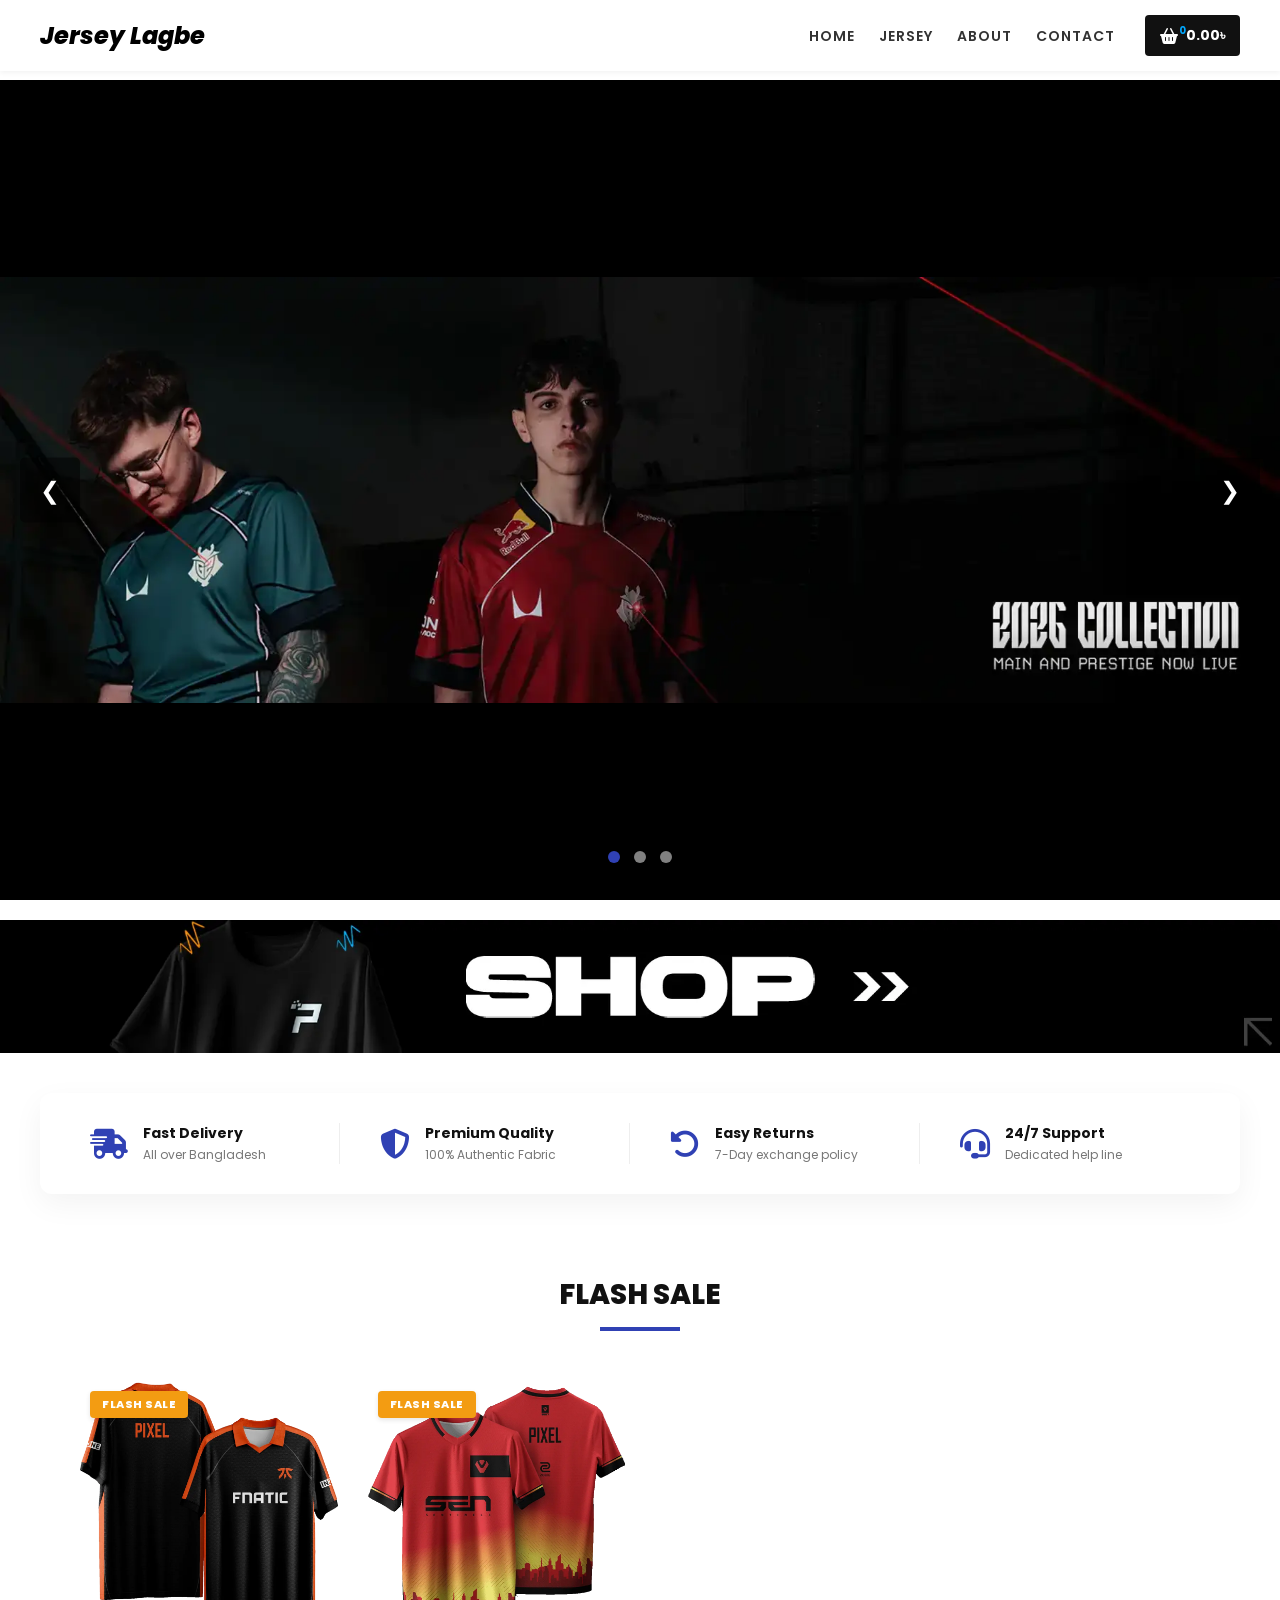
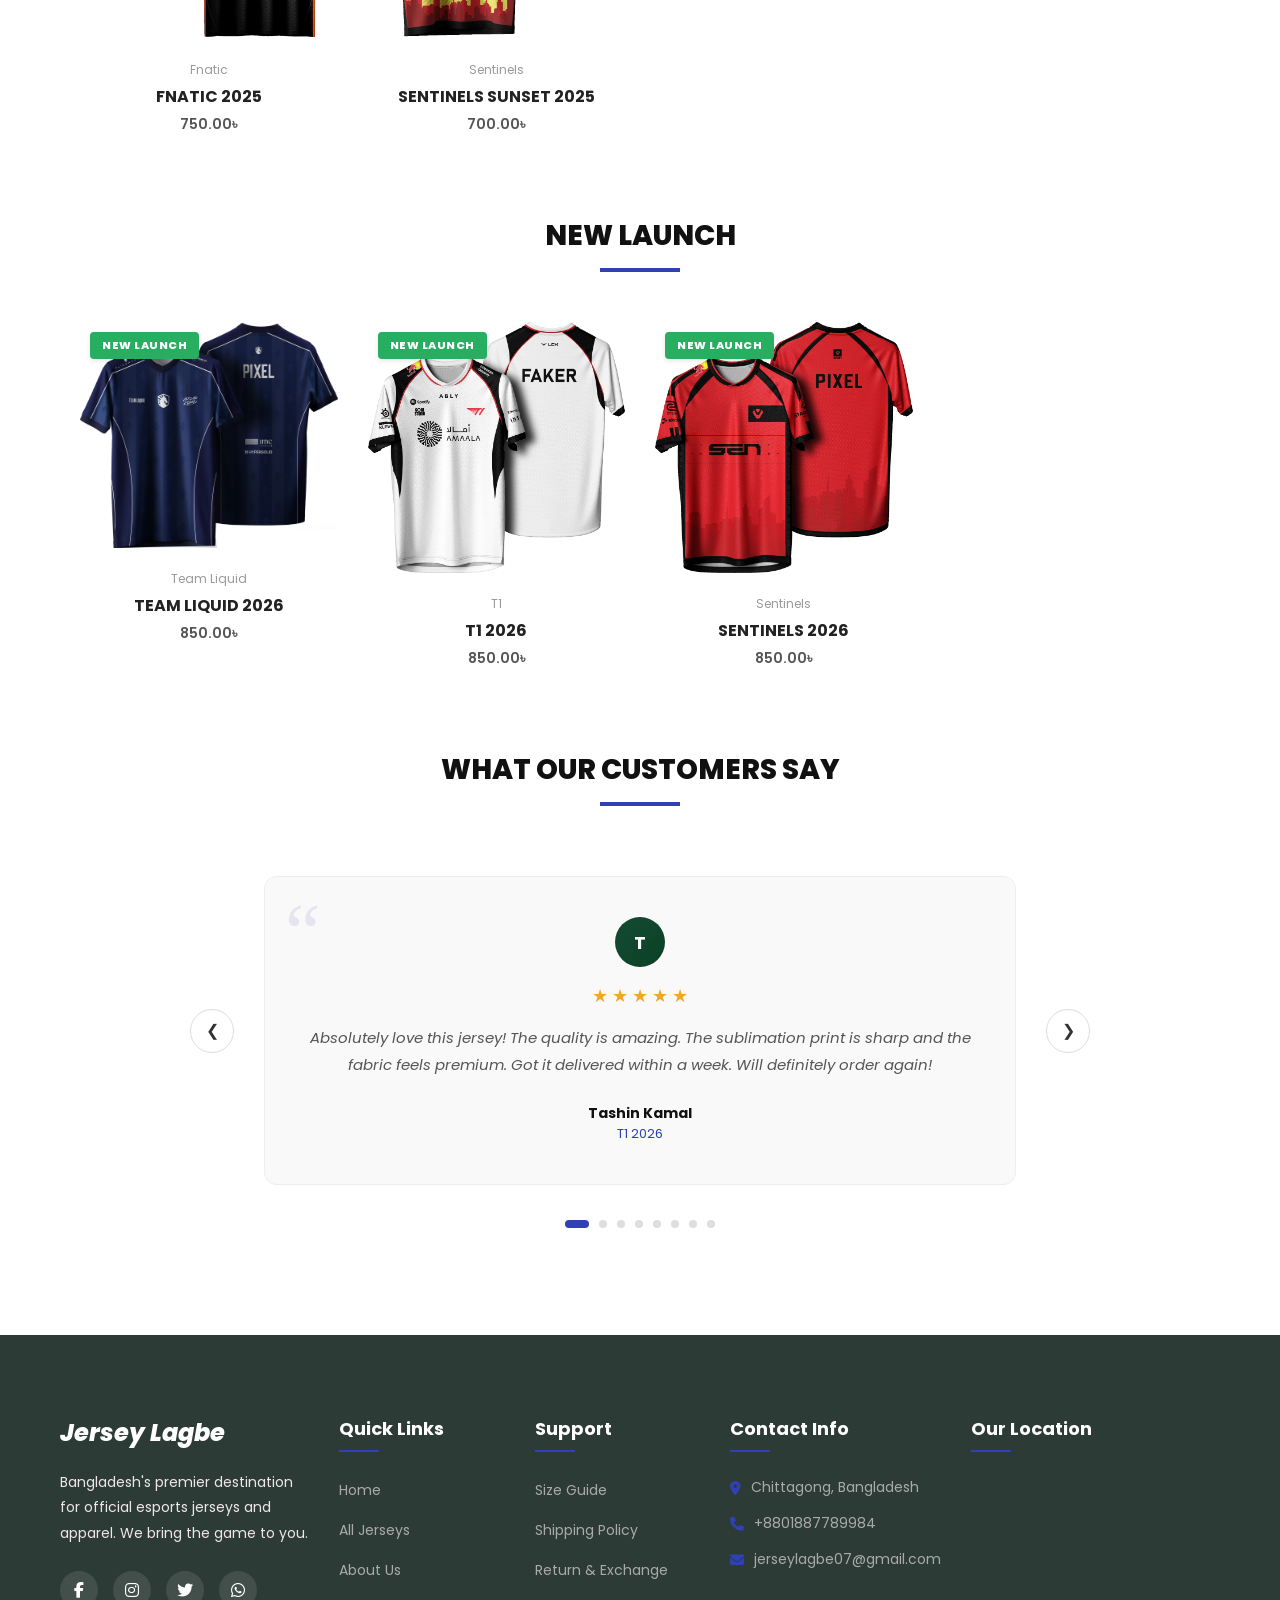
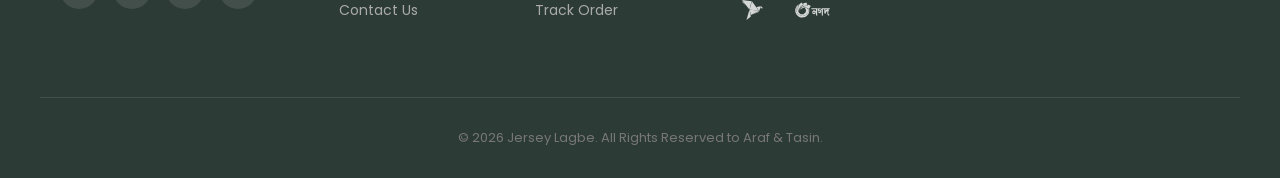
==== index.html @ 939cddd9 "first commit" ====
<!DOCTYPE html>
<html lang="en">

<head>
    <meta charset="UTF-8">
    <meta name="viewport" content="width=device-width, initial-scale=1.0">
    <title>JerseyLagbe</title>
    <link rel="stylesheet" href="style.css">
    <link rel="stylesheet" href="https://cdnjs.cloudflare.com/ajax/libs/font-awesome/6.4.0/css/all.min.css">
</head>

<body>
    <header class="header">
        <a href="#" class="logo" onclick="showSection('home')">Jersey Lagbe</a>

        <div class="right-nav">
            <nav class="navbar">
                <a href="#" onclick="showSection('home')">HOME</a>
                <a href="#" onclick="showSection('jersey')">JERSEY</a>
                <a href="#" onclick="showSection('about')">ABOUT</a>
                <a href="#" onclick="showSection('contact')">CONTACT</a>
            </nav>

            <a href="#" class="cart-btn" onclick="openCart(); return false;">
                <div class="cart-icon">
                    <i class="fa-solid fa-basket-shopping"></i>
                    <span class="cart-count">0</span>
                </div>
                <span class="cart-price">0.00৳</span>
            </a>
        </div>
    </header>

    <!-- Home Section -->
    <section id="home">
        <!-- Carousel Section -->
        <div class="carousel-container">
            <div class="carousel">
                <div class="carousel-inner">
                    <!-- Slide 1 theke 3-->
                    <div class="carousel-item active">
                        <img src="Assets/g2_slide1.webp" alt="New Launch Jersey">
                    </div>
                    <div class="carousel-item">
                        <img src="Assets/prx_slide1.webp" alt="Top Selling Jersey">
                    </div>
                    <div class="carousel-item">
                        <img src="Assets/vit_slide1.webp" alt="Limited Edition Jersey">
                    </div>
                </div>

                <!-- Nav Buttons  r number gulo hocche left right buttoner id-->
                <button class="carousel-btn prev" onclick="moveSlide(-1)">&#10094;</button>
                <button class="carousel-btn next" onclick="moveSlide(1)">&#10095;</button>

                <!-- Carousel er Dots -->
                <div class="carousel-dots">
                    <span class="dot active" onclick="goToSlide(0)"></span>
                    <span class="dot" onclick="goToSlide(1)"></span>
                    <span class="dot" onclick="goToSlide(2)"></span>
                </div>
            </div>
        </div>

        <!-- Hero Banner -->
        <div class="hero-banner">
            <img src="Assets/shop_banner.webp" alt="Shop Banner">
        </div>

        <!-- Features Bar -->
        <div class="features-bar">
            <div class="feature-item">
                <i class="fa-solid fa-truck-fast"></i>
                <div class="feature-text">
                    <h3>Fast Delivery</h3>
                    <p>All over Bangladesh</p>
                </div>
            </div>
            <div class="feature-item">
                <i class="fa-solid fa-shield-halved"></i>
                <div class="feature-text">
                    <h3>Premium Quality</h3>
                    <p>100% Authentic Fabric</p>
                </div>
            </div>
            <div class="feature-item">
                <i class="fa-solid fa-rotate-left"></i>
                <div class="feature-text">
                    <h3>Easy Returns</h3>
                    <p>7-Day exchange policy</p>
                </div>
            </div>
            <div class="feature-item">
                <i class="fa-solid fa-headset"></i>
                <div class="feature-text">
                    <h3>24/7 Support</h3>
                    <p>Dedicated help line</p>
                </div>
            </div>
        </div>

        <!-- Flash Sale Section -->
        <div class="home-section">
            <h2 class="section-title">Flash Sale</h2>
            <div class="product-grid" id="flash-sale-grid">
            </div>
        </div>

        <!-- New Launch Section -->
        <div class="home-section">
            <h2 class="section-title">New Launch</h2>
            <div class="product-grid" id="new-launch-grid">
            </div>
        </div>

        <!-- Reviews Section -->
        <div class="home-section">
            <h2 class="section-title">What Our Customers Say</h2>
            <div class="reviews-container">
                <div class="reviews-carousel-outer">
                    <button class="review-btn review-prev" onclick="moveReview(-1)">&#10094;</button>
                    <div class="reviews-carousel-wrapper">
                        <div class="reviews-track" id="reviews-track">
                            <!-- Cards loaded here by script.js -->
                        </div>
                    </div>
                    <button class="review-btn review-next" onclick="moveReview(1)">&#10095;</button>
                </div>
                <div class="reviews-dots" id="reviews-dots"></div>
            </div>
        </div>

    </section>

    <!-- Products Section (JERSEY) -->
    <section class="shop-section" id="jersey" style="display: none;">
        <!-- Toolbar -->
        <div class="shop-toolbar">
            <p class="results-count">Showing results</p>
            <div class="sort-dropdown">
                <select>
                    <option>Sort by latest</option>
                    <option>Sort by popularity</option>
                    <option>Sort by price</option>
                </select>
            </div>
        </div>

        <!-- Product Grid -->
        <div class="product-grid" id="shop-grid">
            <!-- Filled by script.js -->
        </div>

        <!-- next page  -->
        <div class="pagination">
            <a href="#" class="page-link active">1</a>
            <a href="#" class="page-link">2</a>
            <a href="#" class="page-link">&rarr;</a>
        </div>
    </section>

    <!-- About Section -->
    <section class="info-section" id="about" style="display: none;">
        <div class="info-container">
            <h2 class="section-title">About Jersey Lagbe</h2>
            <p>Welcome to <strong>Jersey Lagbe</strong>, your number one source for all things esports jerseys. We're
                dedicated to giving you the very best of quality esports apparel, with a focus on durability, comfort,
                and authentic designs.</p>
            <p>Founded in 2026, Jersey Lagbe has come a long way from its beginnings in Dhaka. When we first started
                out, our passion for gaming and esports apparel drove us to do tons of research so that Jersey Lagbe can
                offer you the most premium jerseys in Bangladesh.</p>
            <p>We hope you enjoy our products as much as we enjoy offering them to you. If you have any questions or
                comments, please don't hesitate to contact us.</p>

            <div class="team-section">
                <h3 class="team-title">Meet the Creators</h3>
                <div class="team-grid">
                    <div class="team-card">
                        <div class="team-image">
                            <img src="Assets/ARAF.jpeg" alt="Araf">
                        </div>
                        <div class="team-info">
                            <h4>Araf</h4>
                            <p class="role">Founder & Developer</p>
                            <div class="team-social">
                                <a href="#"><i class="fa-brands fa-facebook"></i></a>
                                <a href="#"><i class="fa-brands fa-instagram"></i></a>
                                <a href="#"><i class="fa-brands fa-github"></i></a>
                            </div>
                        </div>
                    </div>
                    <div class="team-card">
                        <div class="team-image">
                            <img src="Assets/TASIN.jpeg" alt="Tasin">
                        </div>
                        <div class="team-info">
                            <h4>Tasin</h4>
                            <p class="role">Co-Founder & Developer</p>
                            <div class="team-social">
                                <a href="#"><i class="fa-brands fa-facebook"></i></a>
                                <a href="#"><i class="fa-brands fa-instagram"></i></a>
                                <a href="#"><i class="fa-brands fa-github"></i></a>
                            </div>
                        </div>
                    </div>
                </div>
            </div>
        </div>
    </section>

    <!-- Contact Section -->
    <section class="info-section" id="contact" style="display: none;">
        <div class="info-container">
            <h2 class="section-title">Contact Us</h2>
            <div class="contact-grid">
                <div class="contact-info">
                    <h3>Get in Touch</h3>
                    <p><i class="fa-solid fa-location-dot"></i> Sagorika Rd, Chattogram</p>
                    <p><i class="fa-solid fa-phone"></i> +8801887789984</p>
                    <p><i class="fa-solid fa-envelope"></i> jerseylagbe07@gmail.com</p>
                    <div class="social-links">
                        <a href="#"><i class="fa-brands fa-facebook"></i></a>
                        <a href="#"><i class="fa-brands fa-instagram"></i></a>
                        <a href="#"><i class="fa-brands fa-whatsapp"></i></a>
                    </div>
                </div>
                <div class="contact-form">
                    <input type="text" placeholder="Your Name">
                    <input type="email" placeholder="Your Email">
                    <textarea placeholder="Your Message"></textarea>
                    <button class="btn-primary">Send Message</button>
                </div>
            </div>
        </div>
    </section>

    <!-- Footer -->
    <footer class="footer">
        <div class="footer-container">
            <div class="footer-col">
                <a href="#" class="logo footer-logo">Jersey Lagbe</a>
                <p class="footer-desc">Bangladesh's premier destination for official esports jerseys and apparel. We
                    bring the game to you.</p>
                <div class="footer-social">
                    <a href="#"><i class="fa-brands fa-facebook-f"></i></a>
                    <a href="#"><i class="fa-brands fa-instagram"></i></a>
                    <a href="#"><i class="fa-brands fa-twitter"></i></a>
                    <a href="#"><i class="fa-brands fa-whatsapp"></i></a>
                </div>
            </div>

            <div class="footer-col">
                <h4>Quick Links</h4>
                <ul>
                    <li><a href="#" onclick="showSection('home')">Home</a></li>
                    <li><a href="#" onclick="showSection('jersey')">All Jerseys</a></li>
                    <li><a href="#" onclick="showSection('about')">About Us</a></li>
                    <li><a href="#" onclick="showSection('contact')">Contact Us</a></li>
                </ul>
            </div>

            <div class="footer-col">
                <h4>Support</h4>
                <ul>
                    <li><a href="#">Size Guide</a></li>
                    <li><a href="#">Shipping Policy</a></li>
                    <li><a href="#">Return & Exchange</a></li>
                    <li><a href="#">Track Order</a></li>
                </ul>
            </div>

            <div class="footer-col">
                <h4>Contact Info</h4>
                <div class="footer-contact">
                    <p><i class="fa-solid fa-location-dot"></i> Chittagong, Bangladesh</p>
                    <p><i class="fa-solid fa-phone"></i> +8801887789984</p>
                    <p><i class="fa-solid fa-envelope"></i> jerseylagbe07@gmail.com</p>
                </div>
                <div class="payment-methods">
                    <img src="Assets/bkash logo.svg" alt="bKash">
                    <img src="Assets/Nagad logo.svg" alt="Nagad">
                </div>
            </div>

            <div class="footer-col">
                <h4>Our Location</h4>
                <div class="footer-map">
                    <iframe 
                        src="https://www.google.com/maps/embed?pb=!1m18!1m12!1m3!1d3689.7618956461973!2d91.7735397!3d22.3437293!2m3!1f0!2f0!3f0!3m2!1i1024!2i768!4f13.1!3m3!1m2!1s0x30acd9001b6a1251%3A0xe5a3c054c602058e!2sSagorika%20Rd%2C%20Chattogram!5e0!3m2!1sen!2sbd!4v1715155000000!5m2!1sen!2sbd" 
                        width="100%" height="150" style="border:0; border-radius: 8px;" allowfullscreen="" loading="lazy" referrerpolicy="no-referrer-when-downgrade">
                    </iframe>
                </div>
            </div>
        </div>

        <div class="footer-bottom">
            <p>&copy; 2026 Jersey Lagbe. All Rights Reserved to Araf & Tasin.</p>
        </div>
    </footer>

    <!-- Cart Overlay (dark background behind drawer) -->
    <div class="cart-overlay" id="cart-overlay" onclick="closeCart()"></div>

    <!-- Cart Drawer (slides in from right) -->
    <div class="cart-drawer" id="cart-drawer">

        <!-- Drawer Header -->
        <div class="cart-drawer-header">
            <h3> My Cart</h3>
            <button class="cart-close-btn" onclick="closeCart()">&#10005;</button>
        </div>

        <!-- Empty cart message -->
        <p class="cart-empty-msg" id="cart-empty-msg">Your cart is empty.</p>

        <!-- List of cart items (filled by cart.js) -->
        <div class="cart-items" id="cart-items"></div>

        <!-- Coupon Code Field -->
        <div class="cart-coupon">
            <div class="coupon-row">
                <input type="text" id="coupon-input" placeholder="Enter coupon code">
                <button onclick="applyCoupon()">Apply</button>
            </div>
            <p class="coupon-msg" id="coupon-msg"></p>
        </div>

        <!-- Order Summary -->
        <div class="cart-summary">
            <div class="summary-row">
                <span>Subtotal</span>
                <span id="cart-subtotal">0৳</span>
            </div>
            <div class="summary-row discount-row" id="cart-discount-row" style="display:none;">
                <span>Discount</span>
                <span id="cart-discount-amount" style="color:#27ae60;">−0৳</span>
            </div>
            <div class="summary-row">
                <span>Delivery Charge</span>
                <span id="cart-delivery">0৳</span>
            </div>
            <div class="summary-row total-row">
                <span>Total</span>
                <span id="cart-total">0৳</span>
            </div>
        </div>

        <!-- Checkout Button -->
        <button class="cart-checkout-btn">Proceed to Checkout</button>

    </div>

    <!-- js links -->
    <script src="cart.js"></script>
    <script src="script.js"></script>
</body>

</html>
---- style.css ----
@import url('https://fonts.googleapis.com/css2?family=Poppins:ital,wght@0,100;0,200;0,300;0,400;0,500;0,600;0,700;0,800;0,900;1,100;1,200;1,300;1,400;1,500;1,600;1,700;1,800;1,900&display=swap');

* {
    margin: 0;
    padding: 0;
    box-sizing: border-box;
    font-family: 'Poppins', sans-serif;
}

.header {
    position: fixed;
    top: 0;
    left: 0;
    right: 0;
    display: flex;
    justify-content: space-between;
    align-items: center;
    padding: 15px 40px;
    background-color: #ffffff;
    box-shadow: 0 2px 5px rgba(0, 0, 0, 0.05);
}

.logo {
    font-size: 24px;
    font-weight: 800;
    color: #000;
    text-decoration: none;
    font-style: italic;
}

.right-nav {
    display: flex;
    align-items: center;
    gap: 30px;
}

.navbar a {
    color: #333;
    text-decoration: none;
    font-size: 14px;
    font-weight: 600;
    margin-right: 20px;
    letter-spacing: 1px;
}

.navbar a:last-child {
    margin-right: 0;
}

.navbar a:hover {
    color: #3041b4;
}

.cart-btn {
    display: flex;
    align-items: center;
    background-color: #111;
    color: #fff;
    text-decoration: none;
    padding: 10px 15px;
    border-radius: 4px;
    gap: 8px;
}

.cart-icon {
    position: relative;
    display: flex;
    align-items: center;
}

.cart-count {
    position: absolute;
    top: -5px;
    right: -8px;
    color: #00a8ff;
    font-size: 10px;
    font-weight: bold;
}

.cart-price {
    font-size: 14px;
    font-weight: bold;
}

/* Hero Banner Style */
.hero-banner {
    width: 100%;
    margin-bottom: 20px;
    margin-top: 20px;
}

.hero-banner img {
    width: 100%;
    height: auto;
    display: block;
}

/* ==========================
   FEATURES BAR
   ========================== */
.features-bar {
    max-width: 1200px;
    margin: 40px auto;
    display: grid;
    grid-template-columns: repeat(4, 1fr);
    gap: 20px;
    padding: 30px;
    background-color: #fff;
    box-shadow: 0 10px 30px rgba(0, 0, 0, 0.05);
    border-radius: 12px;
}

.feature-item {
    display: flex;
    align-items: center;
    gap: 15px;
    padding: 0 20px;
    border-right: 1px solid #eee;
}

.feature-item:last-child {
    border-right: none;
}

.feature-item i {
    font-size: 30px;
    color: #3041b4;
}

.feature-text h3 {
    font-size: 14px;
    font-weight: 700;
    color: #111;
    margin-bottom: 2px;
}

.feature-text p {
    font-size: 12px;
    color: #777;
}

/* CAROUSEL STYLE */
.carousel-container {
    margin-top: 80px;
    /* Space for fixed header */
    width: 100%;
    max-width: none;
    /* Full width */
    position: relative;
    overflow: hidden;
}

.carousel {
    position: relative;
    width: 100%;
}

.carousel-inner {
    display: flex;
    transition: transform 0.5s ease-in-out;
}

.carousel-item {
    min-width: 100%;
    box-sizing: border-box;
}

.carousel-item img {
    width: 100%;
    height: calc(100vh - 80px);
    /* Full screen height minus header */
    object-fit: contain;
    /* Ensure the WHOLE picture shows */
    background-color: #000;
    /* Fill sides if image is different ratio */
    display: block;
}

.carousel-btn {
    position: absolute;
    top: 50%;
    transform: translateY(-50%);
    background-color: rgba(0, 0, 0, 0.5);
    color: white;
    border: none;
    padding: 15px 20px;
    cursor: pointer;
    font-size: 24px;
    border-radius: 5px;
    transition: background-color 0.3s;
}

.carousel-btn:hover {
    background-color: #3041b4;
}

.carousel-btn.prev {
    left: 20px;
}

.carousel-btn.next {
    right: 20px;
}

.carousel-dots {
    position: absolute;
    bottom: 30px;
    left: 0;
    right: 0;
    text-align: center;
    z-index: 5;
}

.dot {
    cursor: pointer;
    height: 12px;
    width: 12px;
    margin: 0 5px;
    background-color: rgba(255, 255, 255, 0.5);
    border-radius: 50%;
    display: inline-block;
    transition: background-color 0.3s ease;
}

.dot.active,
.dot:hover {
    background-color: #3041b4;
}

/* ==========================
   PRODUCTS SECTION STYLES
   ========================== */
.shop-section {
    max-width: 1200px;
    margin: 50px auto;
    padding: 0 20px;
}

/* Toolbar */
.shop-toolbar {
    display: flex;
    justify-content: space-between;
    align-items: center;
    margin-bottom: 30px;
    color: #777;
    font-size: 14px;
}

.sort-dropdown select {
    border: none;
    background: transparent;
    color: #777;
    font-size: 14px;
    cursor: pointer;
    outline: none;
}

/* Product Grid */
.product-grid {
    display: grid;
    grid-template-columns: repeat(4, 1fr);
    gap: 30px;
}

/* Remove link styling from product card wrapper */
.product-link {
    text-decoration: none;
    color: inherit;
    display: block;
}

.product-card {
    position: relative;
    /* Needed for absolute badges */
    text-align: center;
    cursor: pointer;
    transition: transform 0.3s ease;
}

/* Badge Style */
.product-badge {
    position: absolute;
    top: 10px;
    left: 10px;
    padding: 5px 12px;
    font-size: 11px;
    font-weight: 800;
    color: #fff;
    text-transform: uppercase;
    border-radius: 4px;
    z-index: 2;
    letter-spacing: 0.5px;
    box-shadow: 0 2px 5px rgba(0, 0, 0, 0.1);
}

.badge-new-launch {
    background-color: #27ae60;
}

.badge-flash-sale {
    background-color: #f39c12;
}

.badge-hot {
    background-color: #e74c3c;
}

.badge-sold {
    background-color: #7f8c8d;
}

.product-card:hover {
    transform: translateY(-5px);
}

.product-image img {
    width: 100%;
    height: auto;
    background-color: transparent;
    margin-bottom: 15px;
}

.product-info .category {
    display: block;
    font-size: 12px;
    color: #999;
    margin-bottom: 5px;
}

.product-info .product-title {
    font-size: 16px;
    font-weight: 700;
    color: #222;
    margin-bottom: 5px;
    text-transform: uppercase;
}

.product-info .price {
    font-size: 14px;
    font-weight: 600;
    color: #555;
}

/* Pagination */
.pagination {
    display: flex;
    justify-content: flex-start;
    margin-top: 50px;
    gap: 5px;
}

.page-link {
    display: inline-flex;
    justify-content: center;
    align-items: center;
    width: 40px;
    height: 40px;
    border: 1px solid #ccc;
    color: #333;
    text-decoration: none;
    font-size: 14px;
    transition: all 0.3s ease;
}

.page-link:hover {
    background-color: #f1f2f6;
}

.page-link.active {
    background-color: #777;
    color: white;
    border-color: #777;
}


/* ==========================
   INFO SECTIONS (About & Contact)
   ========================== */
.info-section {
    margin-top: 100px;
    padding: 80px 20px;
    background-color: #fff;
}

.info-container {
    max-width: 1000px;
    margin: 0 auto;
}

.info-container p {
    margin-bottom: 25px;
    line-height: 1.8;
    color: #444;
    font-size: 16px;
}

/* Team Section Styles */
.team-section {
    margin-top: 60px;
    text-align: center;
}

.team-title {
    font-size: 24px;
    font-weight: 700;
    margin-bottom: 40px;
    color: #111;
    position: relative;
    display: inline-block;
}

.team-title::after {
    content: '';
    position: absolute;
    bottom: -10px;
    left: 50%;
    transform: translateX(-50%);
    width: 50px;
    height: 3px;
    background: #3041b4;
}

.team-grid {
    display: grid;
    grid-template-columns: repeat(auto-fit, minmax(280px, 1fr));
    gap: 40px;
    margin-top: 20px;
}

.team-card {
    background: #fff;
    border-radius: 15px;
    padding: 30px;
    box-shadow: 0 10px 30px rgba(0, 0, 0, 0.05);
    transition: all 0.3s ease;
    border: 1px solid #f0f0f0;
}

.team-card:hover {
    transform: translateY(-10px);
    box-shadow: 0 20px 40px rgba(48, 65, 180, 0.1);
    border-color: #3041b4;
}

.team-image {
    width: 150px;
    height: 150px;
    margin: 0 auto 20px;
    border-radius: 50%;
    overflow: hidden;
    border: 5px solid #f9f9f9;
    transition: all 0.3s ease;
}

.team-card:hover .team-image {
    border-color: #3041b4;
}

.team-image img {
    width: 100%;
    height: 100%;
    object-fit: cover;
}

.team-info h4 {
    font-size: 20px;
    font-weight: 700;
    color: #111;
    margin-bottom: 5px;
}

.team-info .role {
    font-size: 14px;
    color: #3041b4;
    font-weight: 600;
    margin-bottom: 20px;
}

.team-social {
    display: flex;
    justify-content: center;
    gap: 15px;
}

.team-social a {
    width: 36px;
    height: 36px;
    background: #f5f5f5;
    color: #333;
    display: flex;
    align-items: center;
    justify-content: center;
    border-radius: 50%;
    text-decoration: none;
    transition: all 0.3s;
    font-size: 16px;
}

.team-social a:hover {
    background: #3041b4;
    color: #fff;
    transform: scale(1.1);
}

/* Contact Grid */
.contact-grid {
    display: grid;
    grid-template-columns: 1fr 1fr;
    gap: 60px;
    margin-top: 40px;
}

.contact-info h3 {
    margin-bottom: 25px;
    font-size: 22px;
    font-weight: 700;
}

.contact-info p {
    display: flex;
    align-items: center;
    gap: 12px;
    margin-bottom: 20px;
    color: #555;
}

.contact-info i {
    color: #3041b4;
    font-size: 18px;
}

.social-links {
    margin-top: 30px;
    display: flex;
    gap: 15px;
}

.social-links a {
    width: 44px;
    height: 44px;
    background: #111;
    color: #fff;
    display: flex;
    align-items: center;
    justify-content: center;
    border-radius: 50%;
    text-decoration: none;
    transition: all 0.3s;
}

.social-links a:hover {
    background: #3041b4;
    transform: translateY(-3px);
}

.contact-form input,
.contact-form textarea {
    width: 100%;
    padding: 15px;
    margin-bottom: 20px;
    border: 1px solid #eee;
    background-color: #f9f9f9;
    border-radius: 6px;
    font-family: inherit;
    font-size: 14px;
    outline: none;
    transition: border-color 0.3s;
}

.contact-form input:focus,
.contact-form textarea:focus {
    border-color: #3041b4;
}

.contact-form textarea {
    height: 150px;
    resize: vertical;
}

.btn-primary {
    background: #111;
    color: #fff;
    padding: 15px 35px;
    border: none;
    border-radius: 6px;
    cursor: pointer;
    font-weight: 700;
    text-transform: uppercase;
    letter-spacing: 1px;
    transition: all 0.3s;
}

.btn-primary:hover {
    background: #3041b4;
    box-shadow: 0 5px 15px rgba(48, 65, 180, 0.3);
}

/* Home Page Specific Sections */
.home-section {
    max-width: 1200px;
    margin: 80px auto;
    padding: 0 40px;
}

.section-title {
    font-size: 28px;
    font-weight: 800;
    color: #111;
    text-transform: uppercase;
    margin-bottom: 50px;
    position: relative;
    padding-bottom: 15px;
    text-align: center;
    /* Center the text */
}

.section-title::after {
    content: '';
    position: absolute;
    bottom: 0;
    left: 50%;
    transform: translateX(-50%);
    /* Center the line */
    width: 80px;
    height: 4px;
    background-color: #3041b4;
}


/* ==========================
   REVIEWS SECTION (Home Page)
   ========================== */
.reviews-container {
    padding: 20px 0;
}

.reviews-carousel-outer {
    display: flex;
    align-items: center;
    justify-content: center;
    gap: 30px;
    max-width: 900px;
    margin: 0 auto;
}

.review-btn {
    flex-shrink: 0;
    width: 44px;
    height: 44px;
    border-radius: 50%;
    border: 1px solid #ddd;
    background: #fff;
    color: #333;
    font-size: 16px;
    cursor: pointer;
    transition: all 0.3s;
    display: flex;
    align-items: center;
    justify-content: center;
}

.review-btn:hover {
    background: #3041b4;
    color: #fff;
    border-color: #3041b4;
}

.reviews-carousel-wrapper {
    flex: 1;
    overflow: hidden;
    border-radius: 12px;
}

.reviews-track {
    display: flex;
    transition: transform 0.5s ease-in-out;
}

.review-card {
    min-width: 100%;
    box-sizing: border-box;
    background: #f9f9f9;
    border: 1px solid #eee;
    border-radius: 12px;
    padding: 40px;
    text-align: center;
    position: relative;
}

.review-card::before {
    content: '\201C';
    font-size: 80px;
    color: rgba(45, 61, 164, 0.1);
    font-family: Georgia, serif;
    position: absolute;
    top: 10px;
    left: 20px;
}

.review-avatar {
    width: 50px;
    height: 50px;
    border-radius: 50%;
    background: linear-gradient(133deg, #144a33, #0a4225);
    color: #fff;
    font-size: 18px;
    font-weight: 700;
    display: flex;
    align-items: center;
    justify-content: center;
    margin: 0 auto 15px;
}

.review-stars {
    margin-bottom: 15px;
}

.star {
    font-size: 18px;
    color: #ddd;
    margin: 0 2px;
}

.star.filled {
    color: #f5a623;
}

.review-comment {
    font-size: 15px;
    color: #555;
    line-height: 1.8;
    font-style: italic;
    margin-bottom: 25px;
}

.reviewer-name {
    font-size: 14px;
    font-weight: 700;
    color: #111;
}

.review-product {
    font-size: 13px;
    color: #3041b4;
}

.reviews-dots {
    text-align: center;
    margin-top: 25px;
}

.review-dot {
    display: inline-block;
    width: 8px;
    height: 8px;
    border-radius: 50%;
    background-color: #ddd;
    margin: 0 5px;
    cursor: pointer;
    transition: all 0.3s;
}

.review-dot.active {
    background-color: #3041b4;
    width: 24px;
    border-radius: 4px;
}





/* ==========================
   CART OVERLAY (Dark Background)
   ========================== */
.cart-overlay {
    position: fixed;
    top: 0;
    left: 0;
    width: 100%;
    height: 100%;
    background: rgba(0, 0, 0, 0.6);
    z-index: 999;
    opacity: 0;
    visibility: hidden;
    transition: all 0.3s ease;
}

.cart-overlay.show {
    opacity: 1;
    visibility: visible;
}


/* ==========================
   CART DRAWER (Slides from right)
   ========================== */
.cart-drawer {
    position: fixed;
    top: 0;
    right: -450px;
    /* hidden off-screen to the right */
    width: 400px;
    height: 100%;
    background: #fff;
    z-index: 1000;
    box-shadow: -5px 0 15px rgba(0, 0, 0, 0.1);
    transition: right 0.3s ease;
    display: flex;
    flex-direction: column;
    /* stack header, items, footer vertically */
}

.cart-drawer.open {
    right: 0;
    /* slide in */
}

/* Header inside drawer */
.cart-drawer-header {
    display: flex;
    justify-content: space-between;
    align-items: center;
    padding: 20px 25px;
    border-bottom: 1px solid #eee;
}

.cart-drawer-header h3 {
    margin: 0;
    font-size: 20px;
    color: #111;
}

.cart-close-btn {
    background: none;
    border: none;
    font-size: 24px;
    cursor: pointer;
    color: #888;
    transition: color 0.2s;
}

.cart-close-btn:hover {
    color: #111;
}

/* Empty message */
.cart-empty-msg {
    text-align: center;
    padding: 40px 20px;
    color: #888;
    font-style: italic;
    display: none;
}


/* ==========================
   CART ITEMS LIST
   ========================== */
.cart-items {
    flex: 1;
    /* takes up middle space */
    overflow-y: auto;
    /* scroll if too many items */
    padding: 20px 25px;
}

.cart-item {
    display: flex;
    align-items: center;
    margin-bottom: 25px;
    padding-bottom: 25px;
    border-bottom: 1px solid #f5f5f5;
}

.cart-item-img {
    width: 65px;
    height: 65px;
    object-fit: cover;
    border-radius: 6px;
    border: 1px solid #eee;
}

.cart-item-details {
    flex: 1;
    margin-left: 15px;
}

.cart-item-name {
    font-weight: 700;
    font-size: 14px;
    color: #111;
    margin-bottom: 4px;
}

.cart-item-meta {
    font-size: 12px;
    color: #888;
    margin-bottom: 6px;
}

.cart-item-price {
    font-size: 14px;
    font-weight: 600;
    color: #3041b4;
}

/* Right side (Quantity & Remove) */
.cart-item-right {
    display: flex;
    flex-direction: column;
    align-items: flex-end;
    gap: 15px;
}

.cart-qty-box {
    display: flex;
    align-items: center;
    border: 1px solid #ddd;
    border-radius: 4px;
    overflow: hidden;
}

.cart-qty-box button {
    width: 25px;
    height: 25px;
    background: #f9f9f9;
    border: none;
    cursor: pointer;
    font-size: 14px;
}

.cart-qty-box button:hover {
    background: #eee;
}

.cart-qty-box span {
    width: 25px;
    text-align: center;
    font-size: 13px;
    font-weight: 600;
    border-left: 1px solid #ddd;
    border-right: 1px solid #ddd;
    line-height: 25px;
}

.cart-remove-btn {
    background: none;
    border: none;
    color: #bbb;
    font-size: 16px;
    cursor: pointer;
    transition: color 0.2s;
}

.cart-remove-btn:hover {
    color: #e74c3c;
}

/* ==========================
   FOOTER STYLE
   ========================== */
.footer {
    background-color: #2d3b37;
    color: #fff;
    padding: 80px 0 30px;
    margin-top: 50px;
}

.footer-container {
    max-width: 1200px;
    margin: 0 auto;
    display: grid;
    grid-template-columns: 1.5fr 1fr 1fr 1.2fr 1.5fr;
    gap: 30px;
    padding: 0 20px;
}

.footer-logo {
    color: #fff;
    margin-bottom: 20px;
    display: inline-block;
}

.footer-desc {
    color: #efe7e7;
    font-size: 14px;
    line-height: 1.8;
    margin-bottom: 25px;
}

.footer-social {
    display: flex;
    gap: 15px;
}

.footer-social a {
    width: 38px;
    height: 38px;
    background: rgba(255, 255, 255, 0.1);
    color: #fff;
    display: flex;
    align-items: center;
    justify-content: center;
    border-radius: 50%;
    text-decoration: none;
    transition: all 0.3s;
}

.footer-social a:hover {
    background: #3041b4;
    transform: translateY(-3px);
}

.footer-col h4 {
    font-size: 18px;
    font-weight: 700;
    margin-bottom: 25px;
    position: relative;
    padding-bottom: 10px;
}

.footer-col h4::after {
    content: '';
    position: absolute;
    bottom: 0;
    left: 0;
    width: 40px;
    height: 2px;
    background: #3041b4;
}

.footer-col ul {
    list-style: none;
}

.footer-col ul li {
    margin-bottom: 15px;
}

.footer-col ul li a {
    color: #aaa;
    text-decoration: none;
    font-size: 14px;
    transition: color 0.3s;
}

.footer-col ul li a:hover {
    color: #fff;
    padding-left: 5px;
}

.footer-contact p {
    color: #aaa;
    font-size: 14px;
    margin-bottom: 15px;
    display: flex;
    align-items: center;
    gap: 10px;
}

.footer-contact i {
    color: #3041b4;
}

.payment-methods {
    margin-top: 25px;
    display: flex;
    gap: 15px;
    align-items: center;
}

.payment-methods img {
    height: 30px;
    filter: brightness(0) invert(1);
    opacity: 0.8;
}

.footer-bottom {
    max-width: 1200px;
    margin: 60px auto 0;
    padding: 30px 20px 0;
    border-top: 1px solid rgba(255, 255, 255, 0.1);
    text-align: center;
}

.footer-bottom p {
    color: #777;
    font-size: 13px;
}


/* ==========================
   CART FOOTER (Coupon + Totals)
   ========================== */
.cart-coupon {
    padding: 15px 25px;
    background: #f9f9f9;
    border-top: 1px solid #eee;
}

.coupon-row {
    display: flex;
    gap: 10px;
}

.coupon-row input {
    flex: 1;
    padding: 8px 12px;
    border: 1px solid #ccc;
    border-radius: 4px;
    font-family: inherit;
    font-size: 13px;
    outline: none;
}

.coupon-row input:focus {
    border-color: #3041b4;
}

.coupon-row button {
    padding: 8px 15px;
    background: #444;
    color: #fff;
    border: none;
    border-radius: 4px;
    cursor: pointer;
    font-weight: 600;
    transition: background 0.2s;
}

.coupon-row button:hover {
    background: #222;
}

.coupon-msg {
    margin-top: 8px;
    font-size: 12px;
    font-weight: 500;
}

/* Totals Summary */
.cart-summary {
    padding: 20px 25px;
    background: #fff;
}

.summary-row {
    display: flex;
    justify-content: space-between;
    margin-bottom: 12px;
    font-size: 14px;
    color: #555;
}

.total-row {
    font-size: 18px;
    font-weight: 800;
    color: #111;
    margin-top: 15px;
    padding-top: 15px;
    border-top: 1px solid #eee;
    margin-bottom: 0;
}

/* Checkout Button */
.cart-checkout-btn {
    width: calc(100% - 50px);
    margin: 0 25px 25px;
    padding: 15px;
    background: #3041b4;
    color: #fff;
    border: none;
    border-radius: 6px;
    font-size: 16px;
    font-weight: 700;
    cursor: pointer;
    text-transform: uppercase;
    letter-spacing: 1px;
    transition: background 0.3s;
}

.cart-checkout-btn:hover {
    background: #2233a0;
}
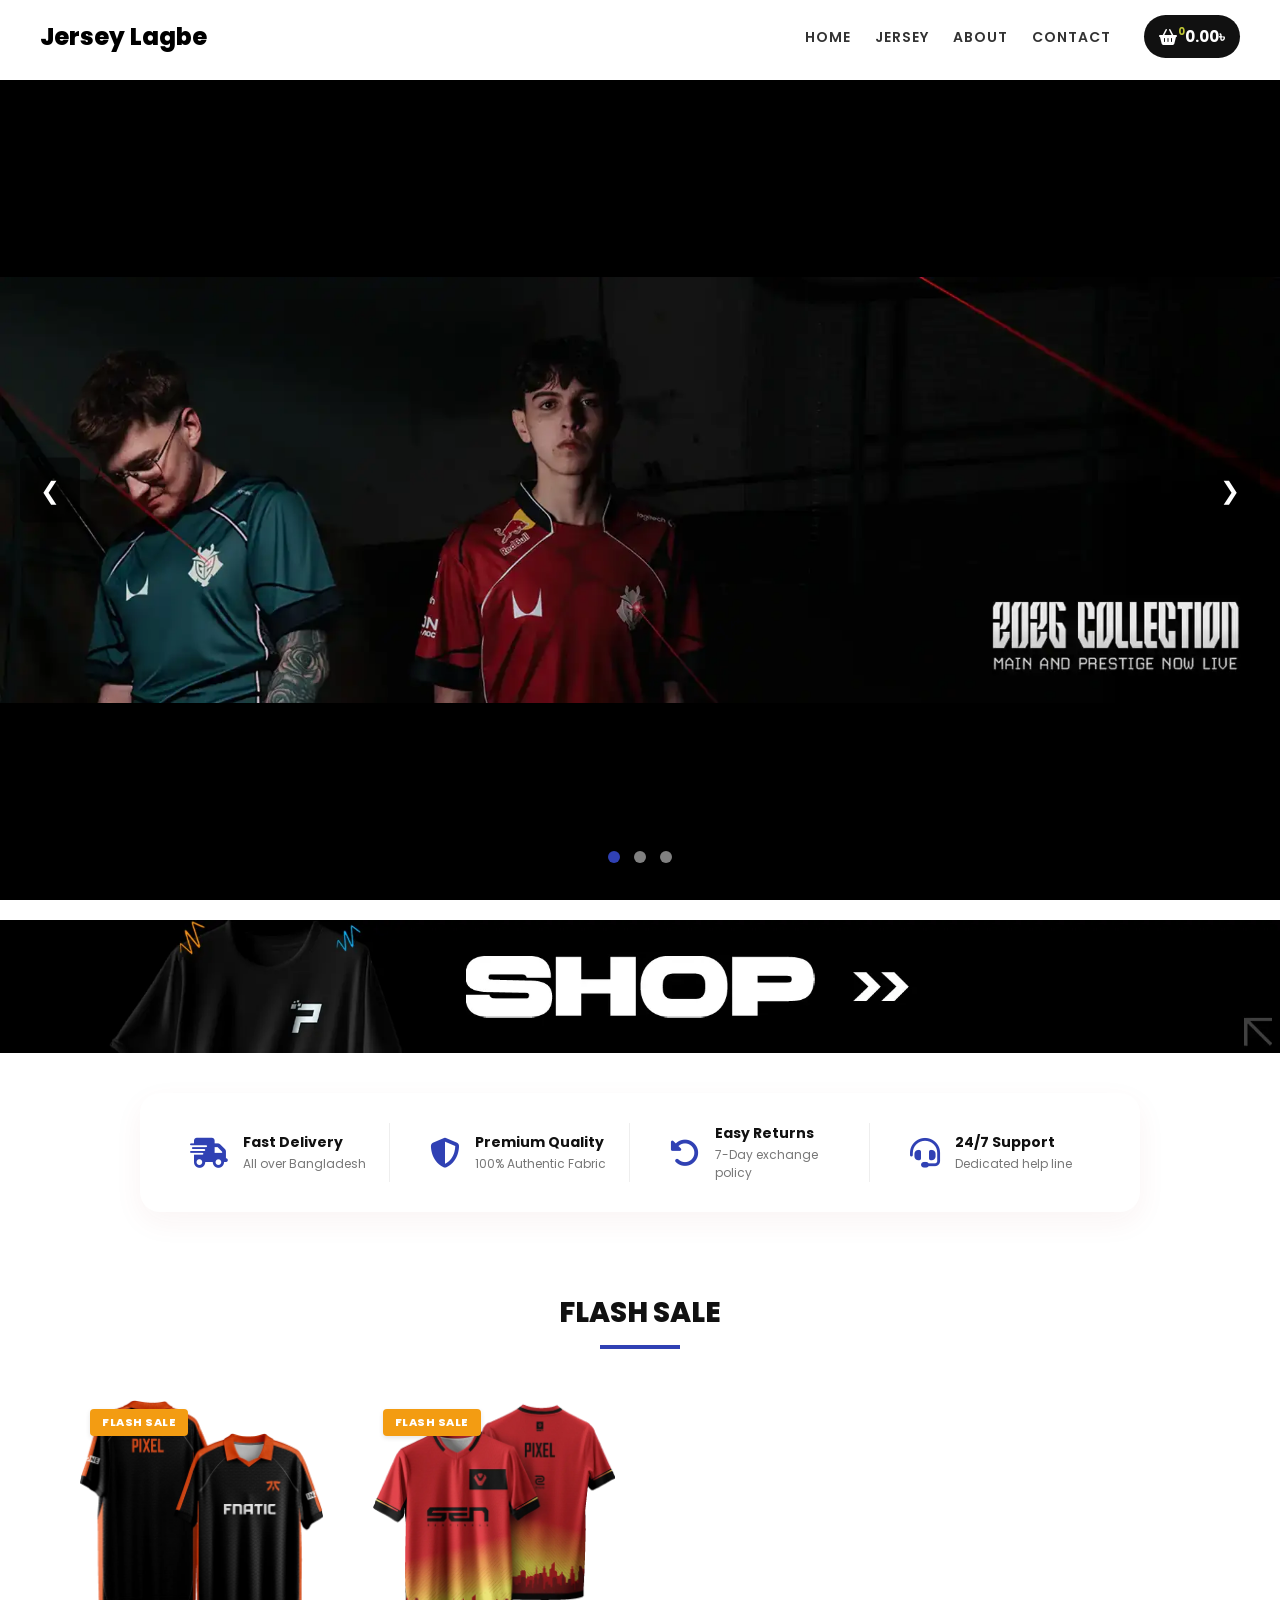
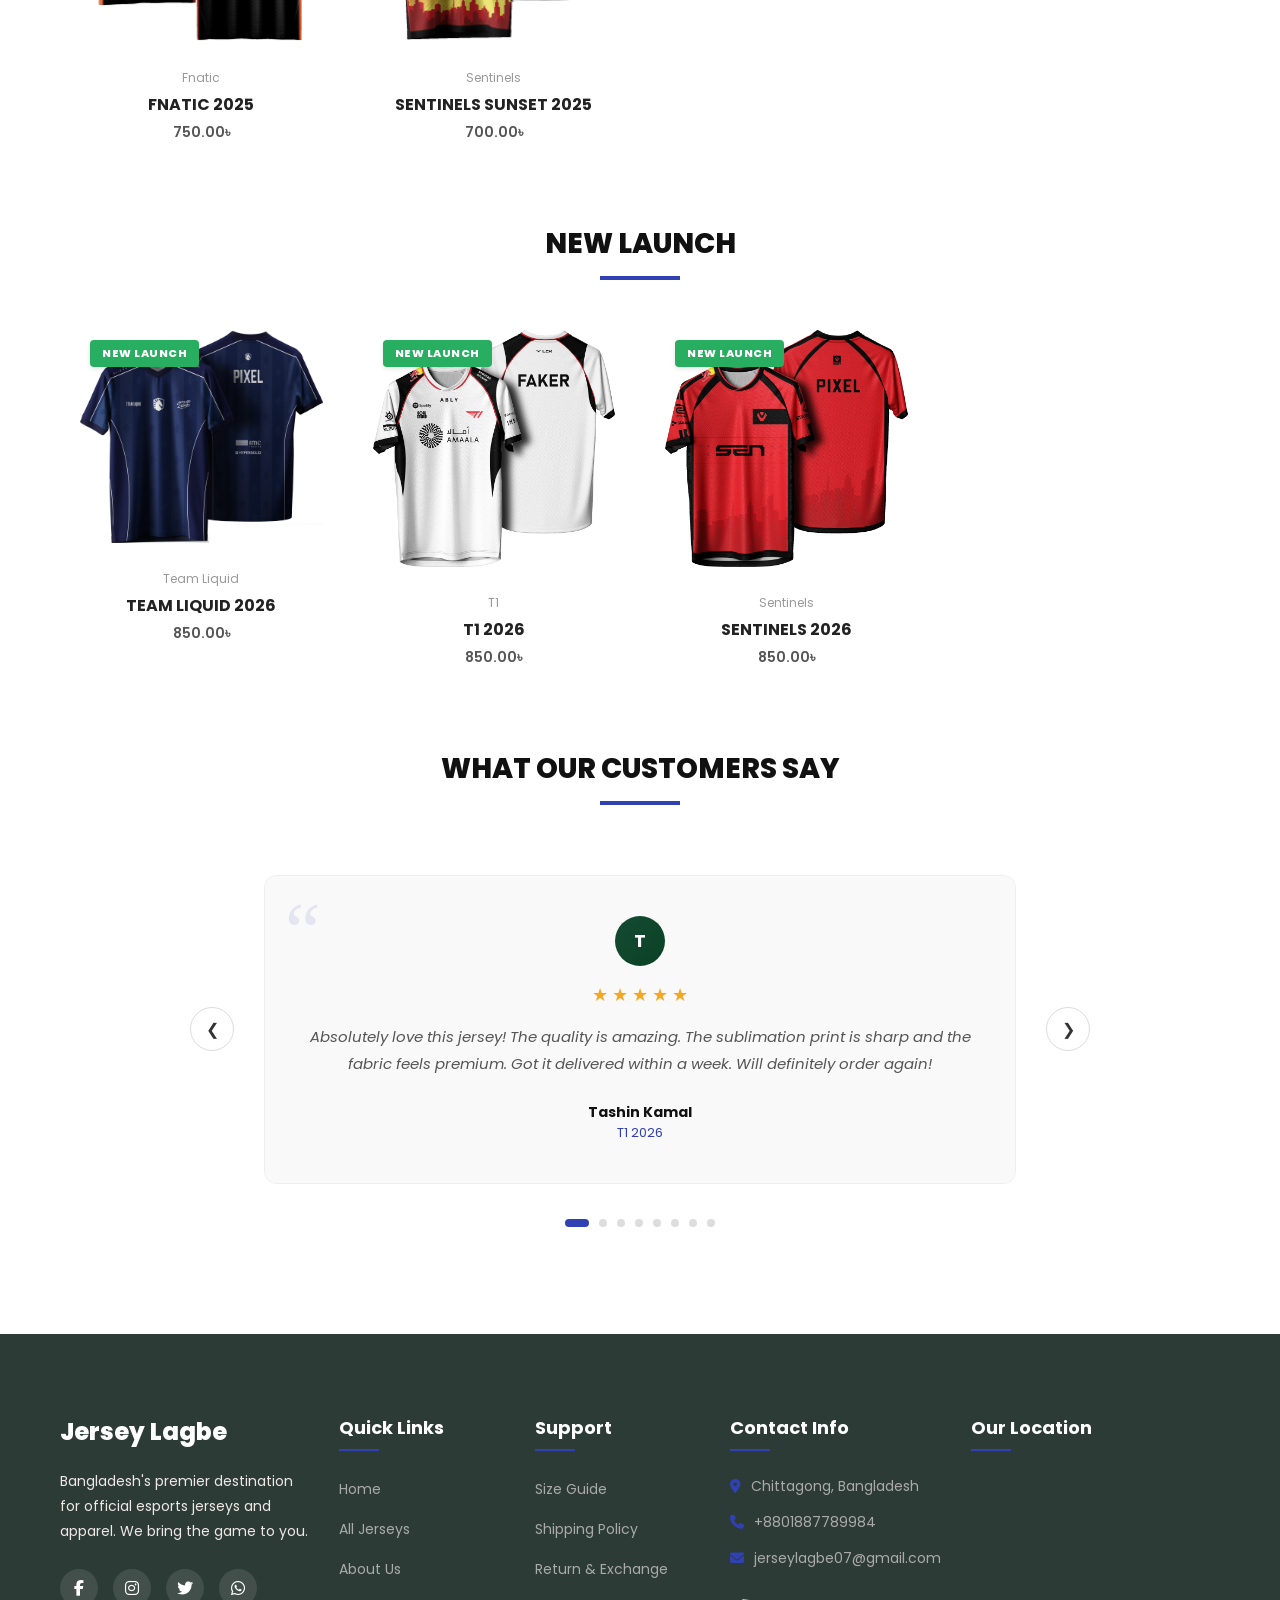
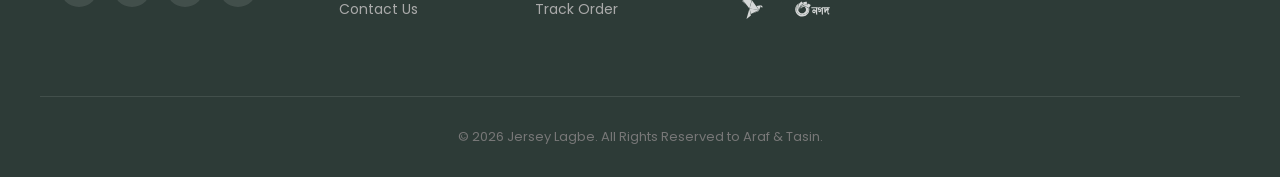
==== commit 407e6d9e: "remove some comment" ====
--- a/index.html
+++ b/index.html
@@ -137,13 +137,6 @@
         <!-- Toolbar -->
         <div class="shop-toolbar">
             <p class="results-count">Showing results</p>
-            <div class="sort-dropdown">
-                <select>
-                    <option>Sort by latest</option>
-                    <option>Sort by popularity</option>
-                    <option>Sort by price</option>
-                </select>
-            </div>
         </div>
 
         <!-- Product Grid -->
--- a/style.css
+++ b/style.css
@@ -1,14 +1,12 @@
 @import url('https://fonts.googleapis.com/css2?family=Poppins:ital,wght@0,100;0,200;0,300;0,400;0,500;0,600;0,700;0,800;0,900;1,100;1,200;1,300;1,400;1,500;1,600;1,700;1,800;1,900&display=swap');
-
 * {
     margin: 0;
     padding: 0;
     box-sizing: border-box;
     font-family: 'Poppins', sans-serif;
 }
-
 .header {
-    position: fixed;
+    position: absolute;
     top: 0;
     left: 0;
     right: 0;
@@ -17,23 +15,18 @@
     align-items: center;
     padding: 15px 40px;
     background-color: #ffffff;
-    box-shadow: 0 2px 5px rgba(0, 0, 0, 0.05);
-}
-
+}
 .logo {
     font-size: 24px;
     font-weight: 800;
     color: #000;
     text-decoration: none;
-    font-style: italic;
-}
-
+}
 .right-nav {
     display: flex;
     align-items: center;
-    gap: 30px;
-}
-
+    gap: 33px;
+}
 .navbar a {
     color: #333;
     text-decoration: none;
@@ -42,15 +35,12 @@
     margin-right: 20px;
     letter-spacing: 1px;
 }
-
 .navbar a:last-child {
     margin-right: 0;
 }
-
 .navbar a:hover {
-    color: #3041b4;
-}
-
+    color: #1d6854;
+}
 .cart-btn {
     display: flex;
     align-items: center;
@@ -58,27 +48,24 @@
     color: #fff;
     text-decoration: none;
     padding: 10px 15px;
-    border-radius: 4px;
+    border-radius: 100px;
     gap: 8px;
 }
-
 .cart-icon {
     position: relative;
     display: flex;
     align-items: center;
 }
-
 .cart-count {
     position: absolute;
     top: -5px;
     right: -8px;
-    color: #00a8ff;
+    color: #c1c835;
     font-size: 10px;
     font-weight: bold;
 }
-
 .cart-price {
-    font-size: 14px;
+    font-size: 15px;
     font-weight: bold;
 }
 
@@ -94,20 +81,17 @@
     height: auto;
     display: block;
 }
-
-/* ==========================
-   FEATURES BAR
-   ========================== */
+/* FEATURES BAR */
 .features-bar {
-    max-width: 1200px;
+    max-width: 1000px;
     margin: 40px auto;
     display: grid;
     grid-template-columns: repeat(4, 1fr);
     gap: 20px;
     padding: 30px;
     background-color: #fff;
-    box-shadow: 0 10px 30px rgba(0, 0, 0, 0.05);
-    border-radius: 12px;
+    box-shadow: 0 10px 30px rgba(166, 44, 44, 0.05);
+    border-radius: 20px;
 }
 
 .feature-item {
@@ -142,10 +126,8 @@
 /* CAROUSEL STYLE */
 .carousel-container {
     margin-top: 80px;
-    /* Space for fixed header */
     width: 100%;
     max-width: none;
-    /* Full width */
     position: relative;
     overflow: hidden;
 }
@@ -226,40 +208,19 @@
 .dot:hover {
     background-color: #3041b4;
 }
-
-/* ==========================
-   PRODUCTS SECTION STYLES
-   ========================== */
+/* PRODUCTS SECTION STYLES */
 .shop-section {
     max-width: 1200px;
     margin: 50px auto;
     padding: 0 20px;
 }
 
-/* Toolbar */
-.shop-toolbar {
-    display: flex;
-    justify-content: space-between;
-    align-items: center;
-    margin-bottom: 30px;
-    color: #777;
-    font-size: 14px;
-}
-
-.sort-dropdown select {
-    border: none;
-    background: transparent;
-    color: #777;
-    font-size: 14px;
-    cursor: pointer;
-    outline: none;
-}
 
 /* Product Grid */
 .product-grid {
     display: grid;
     grid-template-columns: repeat(4, 1fr);
-    gap: 30px;
+    gap: 50px;
 }
 
 /* Remove link styling from product card wrapper */
@@ -300,15 +261,6 @@
 .badge-flash-sale {
     background-color: #f39c12;
 }
-
-.badge-hot {
-    background-color: #e74c3c;
-}
-
-.badge-sold {
-    background-color: #7f8c8d;
-}
-
 .product-card:hover {
     transform: translateY(-5px);
 }
@@ -317,7 +269,7 @@
     width: 100%;
     height: auto;
     background-color: transparent;
-    margin-bottom: 15px;
+    margin-bottom: 20px;
 }
 
 .product-info .category {
@@ -371,11 +323,7 @@
     color: white;
     border-color: #777;
 }
-
-
-/* ==========================
-   INFO SECTIONS (About & Contact)
-   ========================== */
+/* INFO SECTIONS (About & Contact) */
 .info-section {
     margin-top: 100px;
     padding: 80px 20px;
@@ -576,7 +524,6 @@
     height: 150px;
     resize: vertical;
 }
-
 .btn-primary {
     background: #111;
     color: #fff;
@@ -589,19 +536,16 @@
     letter-spacing: 1px;
     transition: all 0.3s;
 }
-
 .btn-primary:hover {
     background: #3041b4;
     box-shadow: 0 5px 15px rgba(48, 65, 180, 0.3);
 }
-
 /* Home Page Specific Sections */
 .home-section {
     max-width: 1200px;
     margin: 80px auto;
     padding: 0 40px;
 }
-
 .section-title {
     font-size: 28px;
     font-weight: 800;
@@ -613,7 +557,6 @@
     text-align: center;
     /* Center the text */
 }
-
 .section-title::after {
     content: '';
     position: absolute;
@@ -625,15 +568,10 @@
     height: 4px;
     background-color: #3041b4;
 }
-
-
-/* ==========================
-   REVIEWS SECTION (Home Page)
-   ========================== */
+/* REVIEWS SECTION (Home Page) */
 .reviews-container {
     padding: 20px 0;
 }
-
 .reviews-carousel-outer {
     display: flex;
     align-items: center;
@@ -675,7 +613,6 @@
     display: flex;
     transition: transform 0.5s ease-in-out;
 }
-
 .review-card {
     min-width: 100%;
     box-sizing: border-box;
@@ -686,7 +623,6 @@
     text-align: center;
     position: relative;
 }
-
 .review-card::before {
     content: '\201C';
     font-size: 80px;
@@ -696,7 +632,6 @@
     top: 10px;
     left: 20px;
 }
-
 .review-avatar {
     width: 50px;
     height: 50px;
@@ -710,11 +645,9 @@
     justify-content: center;
     margin: 0 auto 15px;
 }
-
 .review-stars {
     margin-bottom: 15px;
 }
-
 .star {
     font-size: 18px;
     color: #ddd;
@@ -724,7 +657,6 @@
 .star.filled {
     color: #f5a623;
 }
-
 .review-comment {
     font-size: 15px;
     color: #555;
@@ -732,23 +664,19 @@
     font-style: italic;
     margin-bottom: 25px;
 }
-
 .reviewer-name {
     font-size: 14px;
     font-weight: 700;
     color: #111;
 }
-
 .review-product {
     font-size: 13px;
     color: #3041b4;
 }
-
 .reviews-dots {
     text-align: center;
     margin-top: 25px;
 }
-
 .review-dot {
     display: inline-block;
     width: 8px;
@@ -759,20 +687,12 @@
     cursor: pointer;
     transition: all 0.3s;
 }
-
 .review-dot.active {
     background-color: #3041b4;
     width: 24px;
     border-radius: 4px;
 }
-
-
-
-
-
-/* ==========================
-   CART OVERLAY (Dark Background)
-   ========================== */
+/* CART OVERLAY (Dark Background) */
 .cart-overlay {
     position: fixed;
     top: 0;
@@ -785,16 +705,11 @@
     visibility: hidden;
     transition: all 0.3s ease;
 }
-
 .cart-overlay.show {
     opacity: 1;
     visibility: visible;
 }
-
-
-/* ==========================
-   CART DRAWER (Slides from right)
-   ========================== */
+/* CART DRAWER (Slides from right) */
 .cart-drawer {
     position: fixed;
     top: 0;
@@ -810,12 +725,10 @@
     flex-direction: column;
     /* stack header, items, footer vertically */
 }
-
 .cart-drawer.open {
     right: 0;
     /* slide in */
 }
-
 /* Header inside drawer */
 .cart-drawer-header {
     display: flex;
@@ -824,13 +737,11 @@
     padding: 20px 25px;
     border-bottom: 1px solid #eee;
 }
-
 .cart-drawer-header h3 {
     margin: 0;
     font-size: 20px;
     color: #111;
 }
-
 .cart-close-btn {
     background: none;
     border: none;
@@ -839,11 +750,9 @@
     color: #888;
     transition: color 0.2s;
 }
-
 .cart-close-btn:hover {
     color: #111;
 }
-
 /* Empty message */
 .cart-empty-msg {
     text-align: center;
@@ -852,11 +761,7 @@
     font-style: italic;
     display: none;
 }
-
-
-/* ==========================
-   CART ITEMS LIST
-   ========================== */
+/* CART ITEMS LIST */
 .cart-items {
     flex: 1;
     /* takes up middle space */
@@ -904,7 +809,6 @@
     font-weight: 600;
     color: #3041b4;
 }
-
 /* Right side (Quantity & Remove) */
 .cart-item-right {
     display: flex;
@@ -912,7 +816,6 @@
     align-items: flex-end;
     gap: 15px;
 }
-
 .cart-qty-box {
     display: flex;
     align-items: center;
@@ -920,7 +823,6 @@
     border-radius: 4px;
     overflow: hidden;
 }
-
 .cart-qty-box button {
     width: 25px;
     height: 25px;
@@ -929,11 +831,9 @@
     cursor: pointer;
     font-size: 14px;
 }
-
 .cart-qty-box button:hover {
     background: #eee;
 }
-
 .cart-qty-box span {
     width: 25px;
     text-align: center;
@@ -943,7 +843,6 @@
     border-right: 1px solid #ddd;
     line-height: 25px;
 }
-
 .cart-remove-btn {
     background: none;
     border: none;
@@ -952,21 +851,16 @@
     cursor: pointer;
     transition: color 0.2s;
 }
-
 .cart-remove-btn:hover {
     color: #e74c3c;
 }
-
-/* ==========================
-   FOOTER STYLE
-   ========================== */
+/* FOOTER STYLE*/
 .footer {
     background-color: #2d3b37;
     color: #fff;
     padding: 80px 0 30px;
     margin-top: 50px;
 }
-
 .footer-container {
     max-width: 1200px;
     margin: 0 auto;
@@ -975,25 +869,21 @@
     gap: 30px;
     padding: 0 20px;
 }
-
 .footer-logo {
     color: #fff;
     margin-bottom: 20px;
     display: inline-block;
 }
-
 .footer-desc {
     color: #efe7e7;
     font-size: 14px;
     line-height: 1.8;
     margin-bottom: 25px;
 }
-
 .footer-social {
     display: flex;
     gap: 15px;
 }
-
 .footer-social a {
     width: 38px;
     height: 38px;
@@ -1006,12 +896,10 @@
     text-decoration: none;
     transition: all 0.3s;
 }
-
 .footer-social a:hover {
     background: #3041b4;
     transform: translateY(-3px);
 }
-
 .footer-col h4 {
     font-size: 18px;
     font-weight: 700;
@@ -1019,7 +907,6 @@
     position: relative;
     padding-bottom: 10px;
 }
-
 .footer-col h4::after {
     content: '';
     position: absolute;
@@ -1029,27 +916,22 @@
     height: 2px;
     background: #3041b4;
 }
-
 .footer-col ul {
     list-style: none;
 }
-
 .footer-col ul li {
     margin-bottom: 15px;
 }
-
 .footer-col ul li a {
     color: #aaa;
     text-decoration: none;
     font-size: 14px;
     transition: color 0.3s;
 }
-
 .footer-col ul li a:hover {
     color: #fff;
     padding-left: 5px;
 }
-
 .footer-contact p {
     color: #aaa;
     font-size: 14px;
@@ -1058,24 +940,20 @@
     align-items: center;
     gap: 10px;
 }
-
 .footer-contact i {
     color: #3041b4;
 }
-
 .payment-methods {
     margin-top: 25px;
     display: flex;
     gap: 15px;
     align-items: center;
 }
-
 .payment-methods img {
     height: 30px;
     filter: brightness(0) invert(1);
     opacity: 0.8;
 }
-
 .footer-bottom {
     max-width: 1200px;
     margin: 60px auto 0;
@@ -1083,27 +961,20 @@
     border-top: 1px solid rgba(255, 255, 255, 0.1);
     text-align: center;
 }
-
 .footer-bottom p {
     color: #777;
     font-size: 13px;
 }
-
-
-/* ==========================
-   CART FOOTER (Coupon + Totals)
-   ========================== */
+/* CART FOOTER (Coupon + Totals)*/
 .cart-coupon {
     padding: 15px 25px;
     background: #f9f9f9;
     border-top: 1px solid #eee;
 }
-
 .coupon-row {
     display: flex;
     gap: 10px;
 }
-
 .coupon-row input {
     flex: 1;
     padding: 8px 12px;
@@ -1113,11 +984,9 @@
     font-size: 13px;
     outline: none;
 }
-
 .coupon-row input:focus {
     border-color: #3041b4;
 }
-
 .coupon-row button {
     padding: 8px 15px;
     background: #444;
@@ -1128,23 +997,19 @@
     font-weight: 600;
     transition: background 0.2s;
 }
-
 .coupon-row button:hover {
     background: #222;
 }
-
 .coupon-msg {
     margin-top: 8px;
     font-size: 12px;
     font-weight: 500;
 }
-
 /* Totals Summary */
 .cart-summary {
     padding: 20px 25px;
     background: #fff;
 }
-
 .summary-row {
     display: flex;
     justify-content: space-between;
@@ -1152,7 +1017,6 @@
     font-size: 14px;
     color: #555;
 }
-
 .total-row {
     font-size: 18px;
     font-weight: 800;
@@ -1162,7 +1026,6 @@
     border-top: 1px solid #eee;
     margin-bottom: 0;
 }
-
 /* Checkout Button */
 .cart-checkout-btn {
     width: calc(100% - 50px);
@@ -1179,7 +1042,6 @@
     letter-spacing: 1px;
     transition: background 0.3s;
 }
-
 .cart-checkout-btn:hover {
     background: #2233a0;
 }
